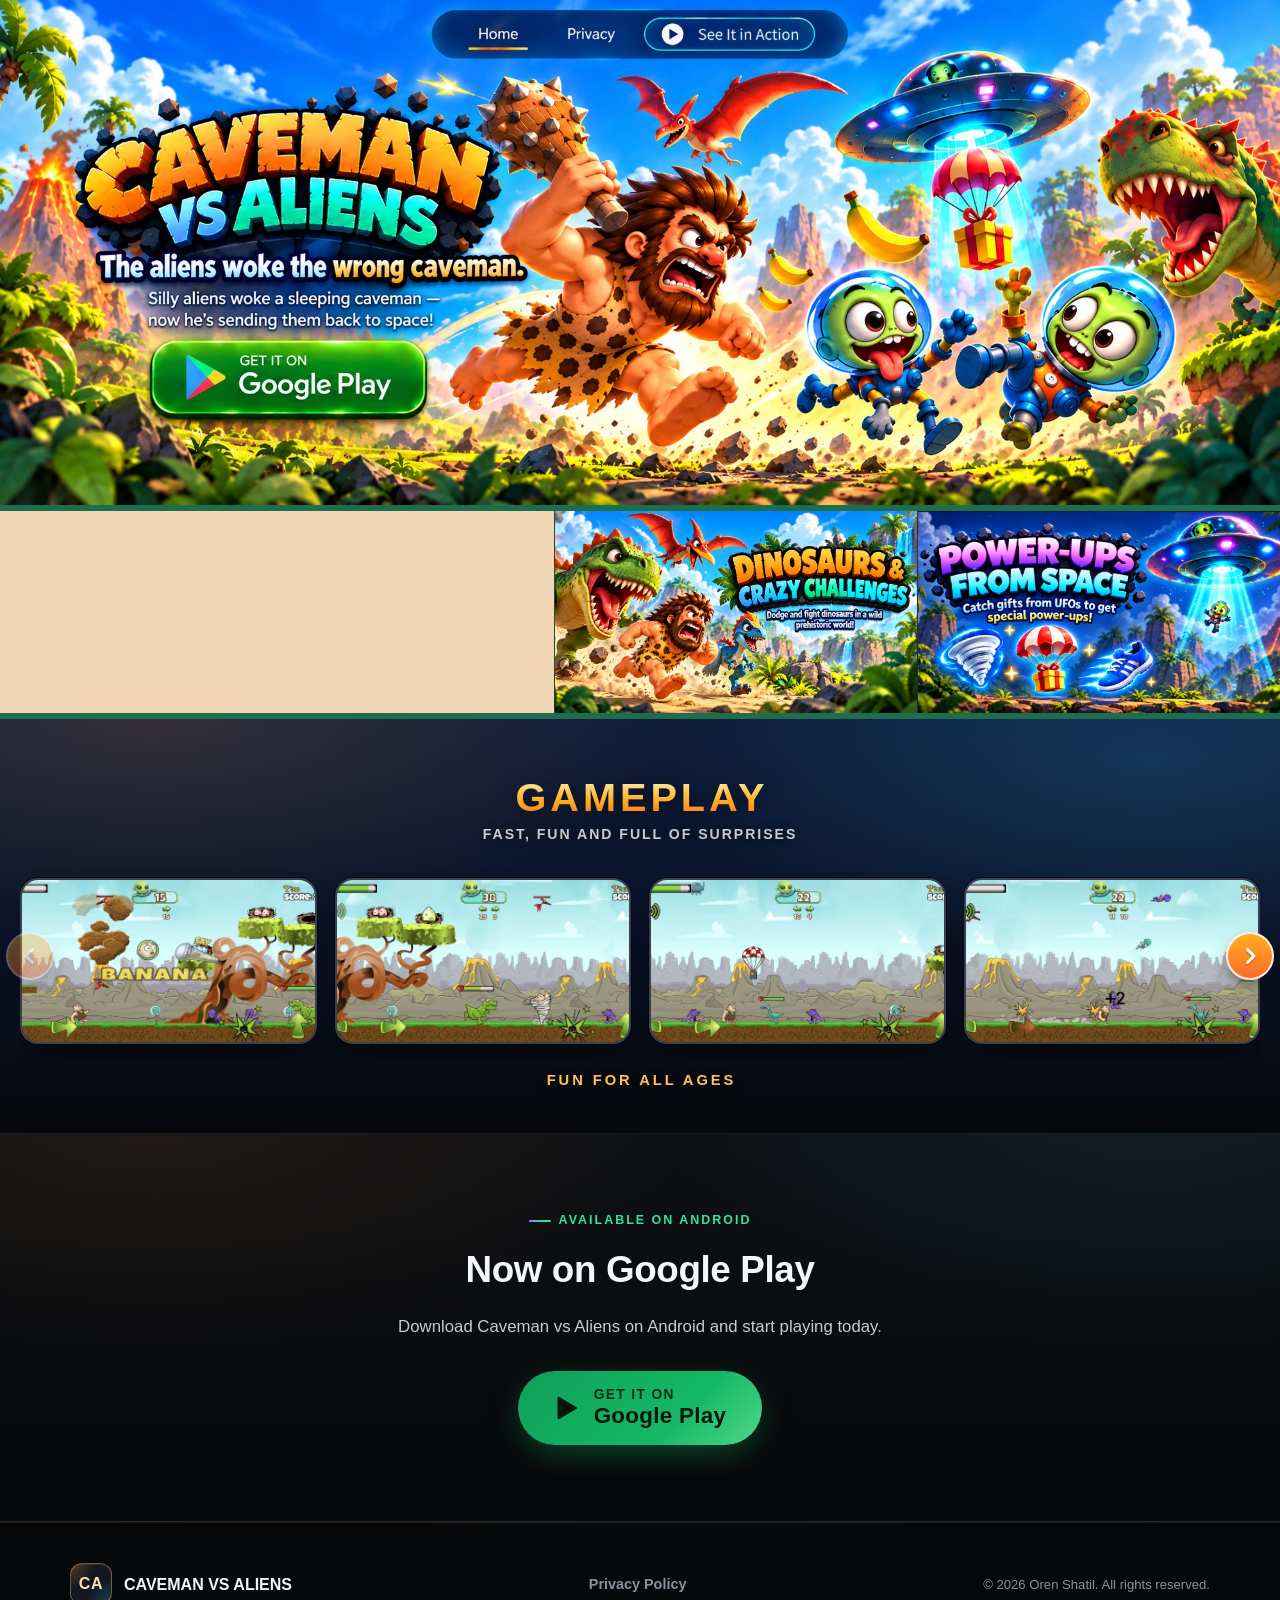
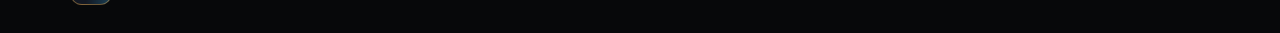
==== index.html @ b7eabb9c "Initial Caveman vs Aliens website" ====
<!doctype html>
<html lang="en">
<head>
  <meta charset="utf-8">
  <meta name="viewport" content="width=device-width, initial-scale=1">
  <script>document.documentElement.classList.add('js');</script>
  <title>Caveman vs Aliens — Official Android Game Website</title>
  <meta name="description" content="Caveman vs Aliens is a fast, colorful arcade Android game where a lone caveman fights back an alien invasion — with optional voice commands. Coming to Google Play.">
  <link rel="canonical" href="https://example.com/">

  <!-- Open Graph (placeholders — update image URL and final domain before publishing) -->
  <meta property="og:type" content="website">
  <meta property="og:site_name" content="Caveman vs Aliens">
  <meta property="og:title" content="Caveman vs Aliens — Official Android Game Website">
  <meta property="og:description" content="Survive the invasion. Fight back. Go prehistoric. A fast, colorful arcade game for Android — coming to Google Play.">
  <meta property="og:image" content="assets/images/placeholders/hero-placeholder.svg">
  <meta property="og:url" content="https://example.com/">
  <meta name="twitter:card" content="summary_large_image">

  <link rel="icon" type="image/svg+xml" href="assets/images/favicon.svg">
  <link rel="stylesheet" href="assets/css/style.css">
</head>
<body class="hero-art-nav">
  <a class="skip-link" href="#main">Skip to content</a>

  <!-- On this page the floating header's own nav pill is hidden at the
       widths where hero-final.png shows its own baked nav pill (see
       body.hero-art-nav rules in style.css), so the two never appear
       stacked. The hamburger/mobile menu below it is untouched and stays
       the real navigation at narrower widths, where the artwork's pill
       isn't in frame. -->
  <header class="site-header">
    <nav class="nav" aria-label="Primary">
      <ul class="nav-links">
        <li><a href="index.html" aria-current="page">Home</a></li>
        <li><a href="privacy.html">Privacy</a></li>
        <li>
          <button class="nav-link-btn" type="button" data-open-trailer>
            <svg viewBox="0 0 24 24" fill="currentColor" aria-hidden="true"><circle cx="12" cy="12" r="10" fill="none" stroke="currentColor" stroke-width="2"/><polygon points="10 8 16 12 10 16 10 8"/></svg>
            See It in Action
          </button>
        </li>
      </ul>

      <div class="nav-actions">
        <button
          class="nav-toggle"
          type="button"
          data-nav-toggle
          aria-expanded="false"
          aria-controls="mobileMenu"
          aria-label="Toggle menu"
        >
          <svg class="icon-open" viewBox="0 0 24 24" fill="none" stroke="currentColor" stroke-width="2" stroke-linecap="round"><line x1="4" y1="7" x2="20" y2="7"/><line x1="4" y1="12" x2="20" y2="12"/><line x1="4" y1="17" x2="20" y2="17"/></svg>
          <svg class="icon-close" viewBox="0 0 24 24" fill="none" stroke="currentColor" stroke-width="2" stroke-linecap="round"><line x1="6" y1="6" x2="18" y2="18"/><line x1="18" y1="6" x2="6" y2="18"/></svg>
        </button>
      </div>
    </nav>

    <div class="mobile-menu" id="mobileMenu" data-mobile-menu>
      <ul>
        <li><a href="index.html" aria-current="page">Home</a></li>
        <li><a href="privacy.html">Privacy</a></li>
        <li>
          <button class="nav-link-btn" type="button" data-open-trailer>
            <svg viewBox="0 0 24 24" fill="currentColor" aria-hidden="true"><circle cx="12" cy="12" r="10" fill="none" stroke="currentColor" stroke-width="2"/><polygon points="10 8 16 12 10 16 10 8"/></svg>
            See It in Action
          </button>
        </li>
      </ul>
    </div>
  </header>

  <main id="main">
    <!-- ===================== HERO =====================
         hero-final.png is the approved visual source of truth: it already
         bakes in the logo, headline, tagline, nav styling and Google Play
         button, so no HTML text/CTA is drawn on top of it. Real, functional,
         keyboard-accessible controls are layered over the image instead —
         pixel-aligned to what the artwork shows (desktop/tablet), with an
         accessible name but no visible duplicate label. A visually-hidden
         <h1> carries the page's real heading text for screen readers and
         SEO, since the headline is pixels, not text, inside the image. -->
    <section class="hero">
      <div class="hero-frame">
        <picture>
          <source srcset="assets/images/hero-final.webp" type="image/webp">
          <img
            class="hero-frame-img"
            src="assets/images/hero-final.png"
            alt=""
            width="1997" height="788"
            loading="eager"
          >
        </picture>
        <!-- Mobile-only (<700px): object-fit: cover can only crop ONE axis
             per breakpoint (whichever isn't the binding constraint), which
             is why the <img> above can't also crop the baked nav pill out
             vertically on top of its horizontal crop. A background-image
             with explicit two-axis background-size does both at once. The
             <img> above is hidden at this width instead (see style.css),
             so there's no visible duplication. -->
        <div class="hero-frame-mobile-bg" aria-hidden="true"></div>

        <h1 class="visually-hidden">
          Caveman vs Aliens — The aliens woke the wrong caveman. Silly aliens
          woke a sleeping caveman — now he's sending them back to space!
        </h1>

        <!-- Invisible, pixel-aligned hit areas over the nav pill baked into
             the artwork. Shown only where that pill is actually in frame
             (desktop/tablet ≥860px); below that the real hamburger menu in
             the site header already provides this navigation, so these are
             hidden rather than duplicated. -->
        <nav class="hero-overlay-nav" aria-label="Primary">
          <a class="hero-hotspot hero-hotspot-home" href="index.html" aria-current="page">
            <span class="visually-hidden">Home</span>
          </a>
          <a class="hero-hotspot hero-hotspot-privacy" href="privacy.html">
            <span class="visually-hidden">Privacy</span>
          </a>
          <button class="hero-hotspot hero-hotspot-trailer" type="button" data-open-trailer aria-haspopup="dialog">
            <span class="visually-hidden">See It in Action</span>
          </button>
        </nav>

        <!-- Invisible hit area over the baked Google Play button — aligned
             at every breakpoint, since the button stays in frame through
             every crop. -->
        <button class="hero-hotspot hero-hotspot-play" type="button" data-open-play aria-haspopup="dialog">
          <span class="visually-hidden">Get it on Google Play</span>
        </button>
      </div>
    </section>

    <!-- ===================== GAME FEATURES (Phase C / C.1) =====================
         Three panels forming one continuous feature band under the Hero.
         Voice Commands (C.1): the approved final artwork
         (assets/images/panels/voice-commands-final.png) is the whole panel
         face, shown once and used exactly as supplied. All of its visible
         text (title, copy, BANANA, BOOM) is baked into the image, so the
         <img> is decorative (a <picture> swaps in a mobile-only
         recomposition of the SAME artwork under 700px) and equivalent text lives in a visually-hidden
         block for screen readers/SEO. The panel is deliberately NOT a
         button: the tutorial video does not exist yet, so there is no click
         action. [data-voice-tutorial-hook] marks where the future video
         phase will make the panel a keyboard-accessible control.

         Dinosaurs (C.2): same approach as Voice — the approved
         dinosaurs-final.png carries its own title + sentence, so it is a
         decorative <img> with equivalent visually-hidden text, in a plain
         non-interactive <article>. Power-Ups (C.3): same approach — the approved
         powerups-final.png carries its own title, sentence and power-up
         icons, so it is a decorative <img> with equivalent visually-hidden
         text, in a plain non-interactive <article>. -->
    <section class="features" aria-labelledby="featuresHeading">
      <h2 id="featuresHeading" class="visually-hidden">Game Features</h2>
      <div class="features-band">

        <article class="feature-panel feature-panel-voice reveal" data-voice-tutorial-hook>
          <span class="feature-art feature-art-voice" aria-hidden="true">
            <picture>
              <source media="(max-width: 699px)" srcset="assets/images/panels/voice-commands-mobile.webp" type="image/webp" width="1223" height="1466">
              <source media="(max-width: 699px)" srcset="assets/images/panels/voice-commands-mobile.png" width="1223" height="1466">
              <source srcset="assets/images/panels/voice-commands-final.webp" type="image/webp">
              <img src="assets/images/panels/voice-commands-final.png" alt="" width="2080" height="756" loading="lazy" decoding="async">
            </picture>
          </span>
          <div class="visually-hidden">
            <h3>Voice Commands</h3>
            <p>Use your voice to trigger powerful actions!</p>
            <ul>
              <li><strong>BANANA</strong> — Throw bananas!</li>
              <li><strong>BOOM</strong> — Get your club!</li>
            </ul>
          </div>
        </article>

        <article class="feature-panel feature-panel-dino reveal" data-feature="dinosaurs">
          <span class="feature-art feature-art-dino" aria-hidden="true">
            <picture>
              <source srcset="assets/images/panels/dinosaurs-final.webp" type="image/webp">
              <img src="assets/images/panels/dinosaurs-final.png" alt="" width="1787" height="880" loading="lazy" decoding="async">
            </picture>
          </span>
          <div class="visually-hidden">
            <h3>Dinosaurs &amp; Crazy Challenges</h3>
            <p>Dodge and fight dinosaurs in a wild prehistoric world!</p>
          </div>
        </article>

        <article class="feature-panel feature-panel-power reveal" data-feature="power-ups">
          <span class="feature-art feature-art-power" aria-hidden="true">
            <picture>
              <source srcset="assets/images/panels/powerups-final.webp" type="image/webp">
              <img src="assets/images/panels/powerups-final.png" alt="" width="1774" height="887" loading="lazy" decoding="async">
            </picture>
          </span>
          <div class="visually-hidden">
            <h3>Power-Ups from Space</h3>
            <p>Catch gifts from UFOs to get special power-ups!</p>
          </div>
        </article>

      </div>
    </section>

    <!-- ===================== GAMEPLAY (Phase D.2) =====================
         ONE carousel only. CSS-first: the track is a native horizontally
         scrolling, scroll-snapping flex row (works by swipe/trackpad/wheel
         with no JS); main.js only adds the Prev/Next buttons, their
         disabled state and arrow-key support. -->
    <section class="section gameplay" id="gameplay" aria-labelledby="gameplayHeading">
      <div class="container gp-container">
        <h2 class="gp-title reveal" id="gameplayHeading">
          <span class="gp-name">Gameplay</span>
          <span class="gp-tagline">Fast, fun and full of surprises</span>
        </h2>

        <div class="gp reveal" data-carousel role="region" aria-roledescription="carousel" aria-label="Gameplay">
          <!-- HOW TO ADD A SCREENSHOT LATER (no CSS/JS changes needed):
               1. Put the image in assets/images/gameplay/ (e.g. gameplay-real-01.png).
               2. Copy ONE <li class="gp-slide"> block below, paste it at the END of
                  this list, and change: data-kind="real", the img src, its
                  width/height and the alt text (describe what is on screen).
               Same list, same carousel — slide order is simply the order here. -->
          <ul class="gp-track" data-carousel-track>
          <li class="gp-slide" data-kind="real">
            <figure class="gp-card">
              <picture>
                <source srcset="assets/images/gameplay/gameplay-real-01.webp" type="image/webp">
                <img src="assets/images/gameplay/gameplay-real-01.jpg" alt="Caveman running past a giant lava tree toward aliens and a green dinosaur, with a BANANA shout bubble on screen" width="1260" height="709" loading="lazy" decoding="async">
              </picture>
            </figure>
          </li>
          <li class="gp-slide" data-kind="real">
            <figure class="gp-card">
              <picture>
                <source srcset="assets/images/gameplay/gameplay-real-02.webp" type="image/webp">
                <img src="assets/images/gameplay/gameplay-real-02.jpg" alt="A green dinosaur charging along the ground while a small tornado spins near purple aliens and a nest-topped tree" width="1260" height="709" loading="lazy" decoding="async">
              </picture>
            </figure>
          </li>
          <li class="gp-slide" data-kind="real">
            <figure class="gp-card">
              <picture>
                <source srcset="assets/images/gameplay/gameplay-real-03.webp" type="image/webp">
                <img src="assets/images/gameplay/gameplay-real-03.jpg" alt="Caveman facing a raptor and purple aliens as a parachute gift drifts down over the prehistoric valley" width="1260" height="709" loading="lazy" decoding="async">
              </picture>
            </figure>
          </li>
          <li class="gp-slide" data-kind="real">
            <figure class="gp-card">
              <picture>
                <source srcset="assets/images/gameplay/gameplay-real-04.webp" type="image/webp">
                <img src="assets/images/gameplay/gameplay-real-04.jpg" alt="Caveman dashing in a cloud of dust and sparks, scoring +2 on a purple alien in front of lava volcanoes" width="1260" height="709" loading="lazy" decoding="async">
              </picture>
            </figure>
          </li>
          <li class="gp-slide" data-kind="real">
            <figure class="gp-card">
              <picture>
                <source srcset="assets/images/gameplay/gameplay-real-05.webp" type="image/webp">
                <img src="assets/images/gameplay/gameplay-real-05.jpg" alt="Caveman on grassy platforms heading toward purple aliens as a parachute gift drops beneath a UFO" width="1260" height="709" loading="lazy" decoding="async">
              </picture>
            </figure>
          </li>
          <li class="gp-slide" data-kind="real">
            <figure class="gp-card">
              <picture>
                <source srcset="assets/images/gameplay/gameplay-real-06.webp" type="image/webp">
                <img src="assets/images/gameplay/gameplay-real-06.jpg" alt="Caveman running along grassy platforms as a parachute gift drifts down and a green dinosaur enters from the left" width="1260" height="709" loading="lazy" decoding="async">
              </picture>
            </figure>
          </li>
          </ul>

          <button class="gp-btn gp-prev" type="button" data-carousel-prev aria-label="Previous gameplay image">
            <svg viewBox="0 0 24 24" aria-hidden="true" focusable="false"><path d="M14.5 5.5 8 12l6.5 6.5" fill="none" stroke="currentColor" stroke-width="3" stroke-linecap="round" stroke-linejoin="round"/></svg>
          </button>
          <button class="gp-btn gp-next" type="button" data-carousel-next aria-label="Next gameplay image">
            <svg viewBox="0 0 24 24" aria-hidden="true" focusable="false"><path d="M9.5 5.5 16 12l-6.5 6.5" fill="none" stroke="currentColor" stroke-width="3" stroke-linecap="round" stroke-linejoin="round"/></svg>
          </button>
        </div>

        <p class="gp-bridge reveal">Fun for all ages</p>
      </div>
    </section>

    <!-- ===================== CTA BAND ===================== -->
    <section class="section cta-band">
      <div class="container reveal">
        <p class="eyebrow" style="justify-content:center; display:flex;">AVAILABLE ON ANDROID</p>
        <h2 class="section-title">Now on Google Play</h2>
        <p class="section-lead">Download Caveman vs Aliens on Android and start playing today.</p>
        <div class="hero-actions">
          <button class="btn btn-play" type="button" data-open-play aria-haspopup="dialog">
            <svg viewBox="0 0 24 24" fill="currentColor" aria-hidden="true"><path d="M3 3.5c0-.83.92-1.34 1.62-.9l14.5 8.5c.66.39.66 1.34 0 1.73l-14.5 8.5c-.7.44-1.62-.07-1.62-.9v-17z"/></svg>
            <span class="btn-play-text">
              <span class="btn-play-kicker">Get it on</span>
              <span class="btn-play-main">Google Play</span>
            </span>
          </button>
        </div>
      </div>
    </section>
  </main>

  <footer class="site-footer">
    <div class="container footer-grid">
      <div class="footer-brand">
        <span class="brand-mark" aria-hidden="true">CA</span>
        CAVEMAN VS ALIENS
      </div>
      <nav class="footer-links" aria-label="Footer">
        <a href="privacy.html">Privacy Policy</a>
      </nav>
      <p class="footer-meta">© 2026 Oren Shatil. All rights reserved.</p>
    </div>
  </footer>

  <!-- ===================== GOOGLE PLAY MODAL (Phase 2) =====================
       Desktop entry point for the Google Play CTA. On mobile, if a real
       store URL is set, the CTA skips this modal and navigates directly
       to the store instead (see assets/js/main.js). Until a real URL
       exists, this always shows the safe "Coming Soon" state below. -->
  <div class="modal-overlay" id="googlePlayModal" role="dialog" aria-modal="true" aria-labelledby="googlePlayModalTitle">
    <div class="modal-card">
      <button class="modal-close" type="button" aria-label="Close">
        <svg viewBox="0 0 24 24" fill="none" stroke="currentColor" stroke-width="2" stroke-linecap="round"><line x1="6" y1="6" x2="18" y2="18"/><line x1="18" y1="6" x2="6" y2="18"/></svg>
      </button>
      <div class="modal-icon" aria-hidden="true">
        <svg viewBox="0 0 24 24" fill="currentColor"><path d="M3 3.5c0-.83.92-1.34 1.62-.9l14.5 8.5c.66.39.66 1.34 0 1.73l-14.5 8.5c-.7.44-1.62-.07-1.62-.9v-17z"/></svg>
      </div>
      <h2 class="modal-title" id="googlePlayModalTitle">Get Caveman vs Aliens</h2>

      <div data-play-live hidden>
        <p class="modal-body-text">Scan to download on Android</p>
        <div class="modal-qr">
          <img data-play-qr-img src="" alt="" hidden>
          <svg viewBox="0 0 24 24" fill="none" stroke="currentColor" stroke-width="2" stroke-linecap="round" stroke-linejoin="round" aria-hidden="true"><rect x="3" y="3" width="7" height="7"/><rect x="14" y="3" width="7" height="7"/><rect x="3" y="14" width="7" height="7"/><line x1="14" y1="14" x2="14" y2="21"/><line x1="21" y1="14" x2="21" y2="21"/><line x1="17.5" y1="14" x2="17.5" y2="17.5"/><line x1="14" y1="17.5" x2="21" y2="17.5"/></svg>
          <span>QR code</span>
        </div>
        <div class="modal-actions">
          <a class="btn btn-play" data-play-open-link href="#" target="_blank" rel="noopener noreferrer">
            <span class="btn-play-text">
              <span class="btn-play-kicker">Open</span>
              <span class="btn-play-main">Google Play</span>
            </span>
          </a>
        </div>
      </div>

      <div data-play-coming-soon>
        <p class="modal-body-text">Caveman vs Aliens is on its way to Google Play. The store link and QR code will appear here as soon as it's live — check back soon!</p>
        <span class="modal-coming-soon">Coming Soon</span>
      </div>
    </div>
  </div>

  <!-- ===================== SEE IT IN ACTION MODAL =====================
       One modal, two views. View 1 offers two cards (Game Intro / Voice
       Commands). Choosing a card swaps to view 2 (player). The single
       <video> has NO src/poster until a card is chosen, so no MP4 is
       requested during page load or when the modal merely opens; closing
       (or going Back) releases the video again. Opening never autoplays. -->
  <div class="modal-overlay media-overlay" id="trailerModal" role="dialog" aria-modal="true" aria-labelledby="mediaSelectTitle">
    <div class="modal-card modal-media" data-media-state="select">
      <button class="modal-close" type="button" aria-label="Close">
        <svg viewBox="0 0 24 24" fill="none" stroke="currentColor" stroke-width="2" stroke-linecap="round"><line x1="6" y1="6" x2="18" y2="18"/><line x1="18" y1="6" x2="6" y2="18"/></svg>
      </button>

      <section class="media-select" data-media-select>
        <h2 class="modal-title media-heading" id="mediaSelectTitle">SEE CAVEMAN VS ALIENS IN ACTION</h2>
        <p class="media-sub">Choose what you want to watch</p>
        <div class="media-cards">
          <button class="media-card" type="button" data-media-card
                  data-label="GAME INTRO"
                  data-video="assets/video/caveman-vs-aliens-trailer.mp4"
                  data-poster="assets/images/trailer/trailer-poster.webp">
            <span class="media-card-thumb">
              <img src="assets/images/trailer/trailer-poster.webp" alt="" width="848" height="478" loading="lazy" decoding="async">
              <span class="media-card-play" aria-hidden="true"><svg viewBox="0 0 24 24" fill="currentColor"><polygon points="8 5 19 12 8 19 8 5"/></svg></span>
            </span>
            <span class="media-card-title">GAME INTRO</span>
            <span class="media-card-desc">Meet the caveman. Meet the aliens.</span>
          </button>
          <button class="media-card" type="button" data-media-card
                  data-label="VOICE COMMANDS"
                  data-video="assets/video/caveman-vs-aliens-voice-commands.mp4"
                  data-poster="assets/images/trailer/voice-commands-poster.webp">
            <span class="media-card-thumb">
              <img src="assets/images/trailer/voice-commands-poster.webp" alt="" width="848" height="478" loading="lazy" decoding="async">
              <span class="media-card-play" aria-hidden="true"><svg viewBox="0 0 24 24" fill="currentColor"><polygon points="8 5 19 12 8 19 8 5"/></svg></span>
            </span>
            <span class="media-card-title">VOICE COMMANDS</span>
            <span class="media-card-desc">See how BANANA and BOOM work.</span>
          </button>
        </div>
      </section>

      <section class="media-player" data-media-player hidden>
        <div class="media-player-bar">
          <button class="media-back" type="button" data-media-back aria-label="Back to video choices">
            <svg viewBox="0 0 24 24" fill="none" stroke="currentColor" stroke-width="2.4" stroke-linecap="round" stroke-linejoin="round" aria-hidden="true"><polyline points="15 5 8 12 15 19"/></svg>
            <span>All videos</span>
          </button>
          <h2 class="media-player-title" id="mediaPlayerTitle" data-media-label></h2>
        </div>
        <div class="trailer-frame" data-trailer-embed>
          <video class="trailer-video" controls playsinline preload="none" width="1920" height="1080"></video>
        </div>
      </section>
    </div>
  </div>

  <script src="assets/js/main.js"></script>
</body>
</html>
---- assets/css/style.css ----
/* ==========================================================================
   Caveman vs Aliens — Official Website
   Vanilla CSS, no framework, no external fonts. Mobile-first.
   ========================================================================== */

:root {
  /* Core palette — prehistoric night + alien glow */
  --bg-0: #07080a;
  --bg-1: #0e1013;
  --bg-2: #15181d;
  --bg-card: #12151a;
  --line: rgba(255, 255, 255, 0.08);
  --line-strong: rgba(255, 255, 255, 0.16);

  --text-0: #f5f6f8;
  --text-1: #c7cbd3;
  --text-2: #8b909c;

  --ember: #ff7a3d;
  --ember-strong: #ff5a1f;
  --alien: #63ffb0;
  --alien-strong: #34e39a;
  --ufo: #8b7bff;

  --grad-ember: linear-gradient(135deg, var(--ember-strong), var(--ember) 55%, #ffb85e);
  --grad-alien: linear-gradient(135deg, var(--ufo), var(--alien-strong) 70%);

  /* Phase 2 — brighter "sky" palette, used for the hero + Play/Trailer CTAs.
     Kept separate from the core dark tokens above so the rest of the site
     (out of scope for this phase) is untouched. */
  --sky-top: #2fb2e0;
  --sky-mid: #6cd6e8;
  --sky-horizon: #ffd166;
  --sun-glow: #ffb84d;
  --ground: #1c6e4f;
  --play-green: #14b866;
  --play-green-strong: #0fa058;
  --trailer-amber: #ff8a1f;
  --trailer-amber-strong: #ff6a00;

  --grad-sky: linear-gradient(180deg, var(--sky-top) 0%, var(--sky-mid) 45%, var(--sky-horizon) 100%);
  --grad-play: linear-gradient(135deg, var(--play-green-strong), var(--play-green) 65%, #4fd88a);
  --grad-trailer: linear-gradient(135deg, var(--trailer-amber-strong), var(--trailer-amber) 70%);

  --radius-s: 10px;
  --radius-m: 16px;
  --radius-l: 24px;

  --shadow-card: 0 20px 60px -20px rgba(0, 0, 0, 0.65);
  --shadow-glow-ember: 0 0 60px -10px rgba(255, 90, 31, 0.35);
  --shadow-glow-alien: 0 0 60px -10px rgba(52, 227, 154, 0.3);
  --shadow-glow-play: 0 10px 34px -8px rgba(15, 160, 88, 0.55);

  --container: 1180px;
  --gutter: 20px;

  --font-display: -apple-system, "Segoe UI", Roboto, "Helvetica Neue", Arial, sans-serif;
  --font-body: -apple-system, "Segoe UI", Roboto, "Helvetica Neue", Arial, sans-serif;

  --ease: cubic-bezier(0.22, 1, 0.36, 1);
  --z-modal: 300;
}

/* ---------- Reset ---------- */
*, *::before, *::after { box-sizing: border-box; }
html { scroll-behavior: smooth; }
body {
  margin: 0;
  background: var(--bg-0);
  color: var(--text-1);
  font-family: var(--font-body);
  line-height: 1.6;
  -webkit-font-smoothing: antialiased;
  text-rendering: optimizeLegibility;
}
img { max-width: 100%; display: block; height: auto; }
a { color: inherit; }
h1, h2, h3, h4 { color: var(--text-0); margin: 0; font-family: var(--font-display); }
p { margin: 0; }
ul { margin: 0; padding: 0; list-style: none; }
button { font: inherit; }

@media (prefers-reduced-motion: reduce) {
  html { scroll-behavior: auto; }
  *, *::before, *::after { animation-duration: 0.001ms !important; animation-iteration-count: 1 !important; transition-duration: 0.001ms !important; }
}

/* ---------- Utility ---------- */
.container { width: 100%; max-width: var(--container); margin: 0 auto; padding: 0 var(--gutter); }
.visually-hidden {
  position: absolute; width: 1px; height: 1px; padding: 0; margin: -1px;
  overflow: hidden; clip: rect(0,0,0,0); white-space: nowrap; border: 0;
}
.skip-link {
  position: absolute; left: 12px; top: -60px;
  background: var(--alien-strong); color: #06120c; font-weight: 700;
  padding: 10px 16px; border-radius: var(--radius-s); z-index: 200;
  transition: top .2s var(--ease);
}
.skip-link:focus { top: 12px; }

.eyebrow {
  display: inline-flex; align-items: center; gap: 8px;
  font-size: 0.78rem; font-weight: 800; letter-spacing: 0.16em; text-transform: uppercase;
  color: var(--alien-strong);
}
.eyebrow::before {
  content: ""; width: 22px; height: 2px; background: var(--grad-alien); border-radius: 2px;
}

.section { padding: clamp(56px, 9vw, 120px) 0; position: relative; }
.section-title {
  font-size: clamp(1.7rem, 3.4vw, 2.6rem);
  font-weight: 800; letter-spacing: -0.01em; margin-top: 10px;
}
.section-lead { margin-top: 14px; color: var(--text-1); font-size: 1.05rem; }

.backdrop-line {
  position: absolute; inset: 0; pointer-events: none; z-index: 0;
  background-image:
    radial-gradient(600px 300px at 15% 0%, rgba(255,90,31,0.08), transparent 60%),
    radial-gradient(600px 300px at 85% 100%, rgba(52,227,154,0.08), transparent 60%);
}

/* ---------- Buttons ---------- */
.btn {
  display: inline-flex; align-items: center; justify-content: center; gap: 10px;
  padding: 14px 26px; border-radius: 999px; font-weight: 800;
  font-size: 0.95rem; letter-spacing: 0.02em; text-decoration: none;
  border: 1px solid transparent; cursor: pointer;
  transition: transform .18s var(--ease), box-shadow .18s var(--ease), border-color .18s var(--ease);
}
.btn:active { transform: translateY(1px) scale(0.99); }
.btn-primary {
  background: var(--grad-ember); color: #1a0900;
  box-shadow: var(--shadow-glow-ember);
}
.btn-primary:hover { box-shadow: 0 0 80px -8px rgba(255,90,31,0.55); }
.btn-ghost {
  background: transparent; color: var(--text-0); border-color: var(--line-strong);
}
.btn-ghost:hover { border-color: var(--alien-strong); color: var(--alien-strong); }
.btn-store {
  background: var(--bg-card); color: var(--text-1);
  border: 1px dashed var(--line-strong);
  cursor: default; user-select: none;
}
.btn-store .btn-store-kicker { display: block; font-size: 0.68rem; font-weight: 700; letter-spacing: 0.12em; color: var(--text-2); text-transform: uppercase; }
.btn-store .btn-store-main { display: block; font-size: 0.98rem; font-weight: 800; color: var(--text-0); margin-top: 2px; }

/* ---------- Google Play CTA (Phase 2) ---------- */
.btn-play {
  background: var(--grad-play); color: #04170d;
  box-shadow: var(--shadow-glow-play);
  border: none;
}
.btn-play:hover { box-shadow: 0 14px 46px -8px rgba(15, 160, 88, 0.7); transform: translateY(-1px); }
.btn-play svg { width: 22px; height: 22px; flex: none; }
.btn-play .btn-play-text { display: flex; flex-direction: column; align-items: flex-start; line-height: 1.15; }
.btn-play .btn-play-kicker { font-size: 0.62rem; font-weight: 700; letter-spacing: 0.1em; text-transform: uppercase; opacity: 0.85; }
.btn-play .btn-play-main { font-size: 1rem; font-weight: 900; }

/* ---------- Nav "Watch Trailer" button (Phase 2) ---------- */
.nav-link-btn {
  display: inline-flex; align-items: center; gap: 8px;
  background: transparent; border: none; cursor: pointer;
  text-decoration: none; color: rgba(255, 255, 255, 0.82); font-weight: 700; font-size: 0.92rem;
  padding: 10px 14px; border-radius: 999px; transition: color .15s, background .15s, border-color .15s;
  font-family: inherit;
}
.nav-link-btn:hover { color: #fff; }
.nav-link-btn svg { width: 15px; height: 15px; color: var(--trailer-amber); flex: none; }
.mobile-menu .nav-link-btn {
  display: flex; align-items: center; gap: 10px; width: 100%; text-align: left;
  padding: 14px 12px; border-radius: var(--radius-s);
  color: rgba(255, 255, 255, 0.82); font-weight: 700; font-size: 1rem;
  border-bottom: 1px solid rgba(255, 255, 255, 0.08); background: transparent; border-left: none; border-right: none; border-top: none;
}
.mobile-menu .nav-link-btn svg { width: 16px; height: 16px; color: var(--trailer-amber); }

/* ---------- Header / Nav ----------
   Correction pass 1: the header is now a true overlay — position: absolute,
   fully transparent, taken out of normal document flow — so it floats on
   top of whatever paints behind it (the Hero's sky on index.html, the page
   banner on inner pages) instead of reserving its own full-width black
   strip above the content. Sections that sit under it (.hero, .page-hero)
   add top padding so their content clears the floating nav.
   Brand/logo chip removed from the header entirely (branding now lives
   only in the Hero, and in each page's own <h1>) to avoid duplicating it. */
.site-header {
  position: absolute; top: 0; left: 0; right: 0; z-index: 100;
  background: transparent;
  padding-top: 14px;
}
.nav {
  display: flex; align-items: center; justify-content: flex-end;
  gap: 14px;
  padding: 0 var(--gutter) 10px;
  max-width: var(--container); margin: 0 auto;
}

.nav-links {
  display: none;
  align-items: center; gap: 4px;
}
.nav-links a {
  position: relative;
  text-decoration: none; color: rgba(255, 255, 255, 0.82); font-weight: 700; font-size: 0.92rem;
  padding: 10px 16px; border-radius: 999px; transition: color .15s, background .15s;
}
.nav-links a:hover { color: #fff; background: rgba(255, 255, 255, 0.08); }
.nav-links a[aria-current="page"] {
  color: #fff;
}
.nav-links a[aria-current="page"]::after {
  content: "";
  position: absolute; left: 16px; right: 16px; bottom: 6px;
  height: 2px; border-radius: 2px;
  background: var(--trailer-amber);
}

.nav-actions { display: flex; align-items: center; gap: 10px; }

.nav-toggle {
  display: inline-flex; align-items: center; justify-content: center;
  width: 42px; height: 42px; border-radius: 14px;
  background: rgba(8, 16, 34, 0.78); border: 1px solid rgba(255, 255, 255, 0.18);
  backdrop-filter: blur(8px); -webkit-backdrop-filter: blur(8px);
  color: #fff; cursor: pointer;
}
.nav-toggle svg { width: 20px; height: 20px; }
.nav-toggle .icon-close { display: none; }
.nav-toggle[aria-expanded="true"] .icon-open { display: none; }
.nav-toggle[aria-expanded="true"] .icon-close { display: block; }

.mobile-menu {
  display: none;
  margin: 8px var(--gutter) 0;
  border: 1px solid rgba(255, 255, 255, 0.14);
  border-radius: var(--radius-l);
  background: linear-gradient(180deg, rgba(9, 19, 40, 0.96), rgba(6, 13, 28, 0.96));
  backdrop-filter: blur(14px); -webkit-backdrop-filter: blur(14px);
  box-shadow: 0 20px 50px -14px rgba(0, 0, 0, 0.55);
  overflow: hidden;
}
.mobile-menu.is-open { display: block; }
.mobile-menu ul { padding: 10px 14px 14px; display: flex; flex-direction: column; gap: 2px; }
.mobile-menu a {
  display: block; padding: 14px 12px; border-radius: var(--radius-s);
  text-decoration: none; color: rgba(255, 255, 255, 0.82); font-weight: 700; font-size: 1rem;
  border-bottom: 1px solid rgba(255, 255, 255, 0.08);
}
.mobile-menu a:last-child { border-bottom: none; }
.mobile-menu a[aria-current="page"] { color: var(--trailer-amber); }

@media (min-width: 860px) {
  .nav { justify-content: center; }
  .nav-links {
    display: flex;
    background: linear-gradient(180deg, rgba(10, 22, 46, 0.82), rgba(7, 15, 32, 0.74));
    border: 1px solid rgba(255, 255, 255, 0.16);
    border-radius: 999px;
    padding: 7px;
    box-shadow: 0 16px 38px -12px rgba(0, 0, 0, 0.55), inset 0 1px 0 rgba(255, 255, 255, 0.08);
    backdrop-filter: blur(14px); -webkit-backdrop-filter: blur(14px);
  }
  .nav-links .nav-link-btn {
    border: 1.5px solid rgba(255, 255, 255, 0.38);
    border-radius: 999px;
    background: rgba(255, 255, 255, 0.04);
    margin-left: 4px;
  }
  .nav-links .nav-link-btn:hover {
    border-color: var(--trailer-amber);
    background: rgba(255, 138, 31, 0.16);
    color: #fff;
  }
  .nav-links .nav-link-btn svg { color: var(--trailer-amber); }
  .nav-toggle { display: none; }
  .mobile-menu { display: none !important; }

  /* index.html only: hero-final.png already shows this same floating nav
     pill baked into the artwork at this width, so the real capsule here
     would duplicate it. Hide the capsule text links; the hero's own
     invisible, pixel-aligned hotspots (below) provide the real, working
     Home/Privacy/Watch Trailer controls instead. Untouched on privacy.html
     and support.html, which have no baked-in nav to duplicate. */
  body.hero-art-nav .nav-links { display: none; }
}

/* ---------- Hero ----------
   hero-final.png is the approved, final artwork and is used exactly as
   supplied — it is never generated, retouched or cropped destructively.
   It already bakes in the logo, headline, tagline, nav pill and Google
   Play button, so no HTML text is drawn on top of it; real, accessible,
   keyboard-reachable controls are layered over the image instead, aligned
   to what the artwork shows. The frame's aspect-ratio is swapped per
   breakpoint to show progressively less of the image's right side
   (object-position stays left-anchored), keeping the logo/headline/CTA on
   the left safely in frame at every width without distorting the art. */
.hero {
  position: relative;
  overflow: hidden;
  background: var(--grad-sky);
  border-bottom: 6px solid var(--ground);
}

.hero-frame {
  position: relative;
  width: 100%;
  /* Mobile default: show the left ~50% of the image width — enough to
     keep the baked logo/headline/tagline/Google Play button comfortably
     in frame with safe margin, verified against their measured extents.
     (Full height here; the mobile-only vertical crop that removes the
     baked nav pill is handled by .hero-frame-mobile-bg below, since
     object-fit: cover can only crop one axis per breakpoint — see its
     comment.) Tablet/desktop below restore the unclipped aspect ratios
     they had before this fix; neither one changes. */
  aspect-ratio: 998.5 / 788;
}
.hero-frame-img {
  position: absolute; inset: 0; z-index: 0;
  width: 100%; height: 100%;
  object-fit: cover; object-position: 0% center;
  display: block;
}

@media (max-width: 699px) {
  /* object-fit: cover always matches whichever container dimension is the
     binding constraint exactly (zero leftover there) and only crops the
     other — it cannot crop both axes from one <img> at once. At the
     mobile aspect-ratio above, height is always the binding dimension,
     so object-position-y here is a no-op and the baked nav pill (which
     sits in the top ~11.4% of the image) always stays in frame no matter
     what object-position is set to. A background-image sidesteps that:
     background-size takes independent width/height percentages, so the
     image can be deliberately over-scaled on the vertical axis too,
     creating real leftover for background-position-y to crop into. */
  .hero-frame-img { display: none; }

  .hero-frame-mobile-bg {
    position: absolute; inset: 0; z-index: 0;
    background-image: url("../images/hero-final.png");
    background-image: image-set(url("../images/hero-final.webp") type("image/webp"), url("../images/hero-final.png") type("image/png"));
    background-repeat: no-repeat;
    /* 200% = 100/cw, cw=0.50 (left half of the image's width, same as the
       desktop/tablet horizontal-crop logic). 138.89% = 100/ch, ch=0.72
       (show a 72%-tall vertical band of the image, not its full height). */
    background-size: 200% 138.89%;
    /* x: 0% = left-anchored, same horizontal crop as before. y: 46.43% =
       solved so the visible vertical band is [13%, 85%] of the image's
       height — below the baked nav pill (which ends at ~11.4%) with
       margin, through the logo/headline/tagline/Google Play button. */
    background-position: 0% 46.43%;
  }
}

/* Real controls, invisible by default (no fill/border/text) so nothing
   visibly duplicates the artwork's own baked nav pill or Play button —
   positioned as percentages of the frame so they track the image exactly
   at any render size, since both scale together. */
.hero-hotspot {
  position: absolute;
  top: var(--spot-t); bottom: var(--spot-b);
  left: var(--spot-l); right: var(--spot-r);
  display: block;
  margin: 0; padding: 0; border: 0; background: transparent;
  font: inherit; line-height: normal; cursor: pointer;
  -webkit-tap-highlight-color: transparent;
}
.hero-hotspot:focus-visible {
  outline: 3px solid #fff;
  outline-offset: 2px;
  border-radius: 10px;
  box-shadow: 0 0 0 6px rgba(4, 12, 18, 0.45);
}

.hero-overlay-nav {
  position: absolute; inset: 0; z-index: 1;
  /* Hidden below 860px: the artwork's nav pill isn't in frame at the
     mobile crop, and the real hamburger/mobile menu in the site header
     already covers navigation there — see .hero-overlay-nav override
     at 860px below. */
  display: none;
}
.hero-hotspot-play { z-index: 1; }

/* Google Play hotspot: the button stays in frame through every crop, so
   its hotspot is positioned at all widths. Re-measured directly against
   hero-final.png's actual button bounds (pixel box [220,518]-[665,650] of
   the 1997×788 source — the earlier version used a looser box that
   included margin well outside the visible pill, especially on the left).
   Mobile fractions (default), mapped through the mobile vertical crop
   (13%-85% of image height). */
.hero-hotspot-play {
  --spot-t: 73.25%; --spot-b: 3.49%;
  --spot-l: 22.04%; --spot-r: 33.4%;
}

@media (min-width: 700px) and (max-width: 959px) {
  /* Tablet: unchanged, approved — show the left 72% of the image width,
     full height, exactly as before. */
  .hero-frame { aspect-ratio: 1438.56 / 788; }
  .hero-frame-img { object-position: 0% center; }

  .hero-hotspot-play {
    --spot-t: 65.74%; --spot-b: 17.51%;
    --spot-l: 15.31%; --spot-r: 53.75%;
  }

  /* Nav hotspot fractions for this crop (only visible from 860px up, via
     the media query below — harmless to set them here too). */
  .hero-hotspot-home { --spot-l: 46.9%; --spot-r: 40.3%; }
  /* Privacy ends where the See It in Action button begins (was overhanging it). */
  .hero-hotspot-privacy { --spot-l: 59.7%; --spot-r: 30.28%; }
  /* See It in Action: matches the visible baked button (outline box
     [1003,26]-[1273,80] of the 1997x788 source; this crop shows the left
     1438.56px of the image width). Fractions are of the frame. */
  .hero-hotspot-trailer { --spot-l: 69.72%; --spot-r: 11.51%; }
  .hero-hotspot-home, .hero-hotspot-privacy, .hero-hotspot-trailer {
    --spot-t: 2.0%; --spot-b: 88.6%;
  }
  .hero-hotspot-trailer { --spot-t: 3.30%; --spot-b: 89.85%; }
}

@media (min-width: 960px) {
  /* Desktop: unchanged, approved — the full, uncropped image. Container
     ratio matches the source image's native ratio exactly, so
     object-fit: cover never trims anything here regardless of viewport
     width. */
  .hero-frame { aspect-ratio: 1997 / 788; }
  .hero-frame-img { object-position: 0% center; }

  .hero-hotspot-play {
    --spot-t: 65.74%; --spot-b: 17.51%;
    --spot-l: 11.02%; --spot-r: 66.7%;
  }

  .hero-hotspot-home { --spot-l: 33.8%; --spot-r: 57.0%; }
  /* Privacy ends where the See It in Action button begins (was overhanging it). */
  .hero-hotspot-privacy { --spot-l: 43.0%; --spot-r: 49.77%; }
  /* See It in Action: matches the visible baked button (outline box
     [1003,26]-[1273,80] of the 1997x788 source), full uncropped image. */
  .hero-hotspot-trailer { --spot-l: 50.23%; --spot-r: 36.25%; }
  .hero-hotspot-home, .hero-hotspot-privacy, .hero-hotspot-trailer {
    --spot-t: 2.0%; --spot-b: 88.6%;
  }
  .hero-hotspot-trailer { --spot-t: 3.30%; --spot-b: 89.85%; }
}

@media (min-width: 700px) {
  /* The artwork's nav pill is in frame from here up (the tablet crop was
     chosen specifically to keep it clear of the edge), so the real
     invisible hotspots take over as the page's navigation and the site
     header's hamburger button (which would otherwise sit uselessly next
     to a baked pill that looks clickable but isn't wired up) is hidden.
     Below 700px the pill isn't in frame, so the hamburger/mobile menu
     stays the real navigation, unchanged. index.html only — privacy.html
     and support.html have no baked nav and keep the hamburger at every
     width below their own 860px capsule breakpoint. */
  .hero-overlay-nav { display: block; }
  body.hero-art-nav .nav-toggle { display: none; }
  body.hero-art-nav .mobile-menu { display: none !important; }
  /* The floating header holds no interactive control here (links and toggle
     are hidden), but its empty box overlapped the top of the hero hotspots
     and swallowed clicks. Let them through. */
  body.hero-art-nav .site-header { pointer-events: none; }
}

.hero-actions { margin-top: 26px; }
.hero-actions { display: flex; flex-wrap: wrap; align-items: center; gap: 14px; }

/* ---------- Placeholder media ---------- */
.placeholder-frame {
  position: relative;
  border: 1px solid var(--line-strong);
  border-radius: var(--radius-m);
  overflow: hidden;
  background: var(--bg-card);
}
.placeholder-frame img { width: 100%; height: 100%; object-fit: cover; }
.placeholder-tag {
  position: absolute; top: 12px; left: 12px;
  background: rgba(7,8,10,0.72); border: 1px solid var(--line-strong);
  color: var(--text-1); font-size: 0.66rem; font-weight: 800; letter-spacing: 0.08em;
  text-transform: uppercase; padding: 6px 10px; border-radius: 999px;
  backdrop-filter: blur(6px);
}

/* ---------- Game Features band (Phase C) ----------
   One continuous illustrated band directly under the Hero: a shared dark
   rock/night-sky background with a warm ground-glow seam at the bottom
   (echoing the Hero's own ground glow, so there's no hard black gap
   between sections), three panels with their own themed light color
   (cyan=Voice, lava/green=Dinosaurs, violet/blue=Power-Ups), and a thin
   stone-seam divider between panels instead of a hard edge. */
.features {
  position: relative;
  background: linear-gradient(180deg, #060d1c 0%, #0a1730 55%, #0d1c3a 100%);
  border-bottom: 6px solid var(--ground);
}
.features-band {
  position: relative;
  display: flex;
  min-height: clamp(360px, 34vw, 460px);
}
.feature-panel {
  position: relative;
  flex: 1 1 0;
  display: flex; flex-direction: column; justify-content: flex-end;
  overflow: hidden;
  padding: 26px 24px 30px;
  text-align: left;
  border: 0; cursor: default;
  font: inherit; color: inherit;
  background:
    radial-gradient(130% 90% at 0% 100%, rgba(255, 170, 60, 0.16), transparent 55%),
    linear-gradient(0deg, rgba(0, 0, 0, 0.35) 0%, transparent 38%);
}
.feature-panel + .feature-panel {
  border-left: 1px solid rgba(255, 255, 255, 0.08);
  box-shadow: inset 6px 0 14px -10px rgba(0, 0, 0, 0.6);
}
.feature-panel-voice {
  flex-grow: 1.35;
  padding: 0;
  /* Cream sampled from the approved artwork's own edges, so any sub-pixel
     rounding at the panel edge is invisible. */
  background: #f0d6b4;
}
.feature-panel-dino { flex-grow: 1.05; padding: 0; background-color: #1b3a1a; }
.feature-panel-power { flex-grow: 1.1; padding: 0; background-color: #0a1d4a; }


.feature-art {
  position: absolute; inset: 0; z-index: 0;
  display: block;
  pointer-events: none;
}
.feature-art img {
  position: absolute;
  width: auto; height: 86%;
  filter: drop-shadow(0 12px 18px rgba(0, 0, 0, 0.45));
}
/* Voice Commands: the approved PNG is the whole panel face. Used as supplied
   (never edited/cropped on disk), decorative, shown once. */
.feature-art-voice img {
  inset: 0; width: 100%; height: 100%;
  object-fit: cover; object-position: 50% 50%;
  filter: none;
}
/* Mobile-only crops are drawn by these two pseudo-tiles (same PNG, CSS
   background-position); hidden whenever the single <img> is shown. */
.feature-art-voice::before,
.feature-art-voice::after { content: none; }
.feature-art-dino img {
  inset: 0; width: 100%; height: 100%;
  object-fit: cover; object-position: 100% 50%;
  filter: none;
}
.feature-art-power img {
  inset: 0; width: 100%; height: 100%;
  object-fit: cover; object-position: 40% 50%;
  filter: none;
}

/* ---------- Desktop: one cohesive band, Voice dominant ----------
   Voice's row height comes from the artwork's own aspect ratio, so the
   image shows in full, undistorted. Dinosaurs / Power-Ups share the rest. */
@media (min-width: 1180px) {
  .features-band { display: grid; grid-template-columns: 2.75fr 1.8fr 1.8fr; min-height: 0; }
  .feature-panel { flex-grow: 0; min-height: 0; }
  .feature-panel-voice { aspect-ratio: 2080 / 756; min-height: 0; }
}

/* ---------- Tablet: 2+1, Voice gets its own full-width row ---------- */
@media (min-width: 700px) and (max-width: 1179px) {
  .features-band { display: grid; grid-template-columns: 1fr 1fr; min-height: 0; }
  .feature-panel { flex-grow: 0; min-height: 230px; }
  .feature-panel-voice {
    grid-column: 1 / -1;
    aspect-ratio: 2080 / 756; min-height: 0;
  }
  .feature-panel + .feature-panel { border-left: 0; box-shadow: none; }
  .feature-panel-dino { border-top: 1px solid rgba(255, 255, 255, 0.08); }
  .feature-panel-power {
    border-top: 1px solid rgba(255, 255, 255, 0.08);
    border-left: 1px solid rgba(255, 255, 255, 0.08);
  }
}

/* ---------- Mobile: one panel at a time, full width ---------- */
@media (max-width: 699px) {
  .features-band { display: flex; flex-direction: column; min-height: 0; }
  .feature-panel {
    flex-grow: 0; min-height: 300px; padding: 22px 20px 24px;
  }
  .feature-panel + .feature-panel {
    border-left: 0; box-shadow: none;
    border-top: 1px solid rgba(255, 255, 255, 0.08);
  }

  /* Voice on phones: the 2.75:1 artwork would shrink its baked-in text to
     nothing at ~360px, so under 700px a <picture> source serves a portrait
     recomposition of the SAME approved artwork (caveman above, title +
     BANANA/BOOM below, blended on plain cream — see
     voice-commands-mobile.png). One continuous image, no divider. */
  .feature-panel-voice { flex: 0 0 auto; min-height: 0; padding: 0; display: block; }
  .feature-art-voice { position: static; display: block; }
  .feature-art-voice img {
    position: static; display: block; width: 100%; height: auto;
    aspect-ratio: 1223 / 1466; object-fit: cover;
  }

  /* Dinosaurs on phones: one clean CSS crop of dinosaurs-final.png, anchored
     to the right so the whole title + sentence stay in frame (the far-left
     tail/claws are the only thing trimmed). */
  .feature-panel-dino { flex: 0 0 auto; min-height: 0; padding: 0; display: block; }
  .feature-art-dino { position: static; display: block; }
  .feature-art-dino img {
    position: static; display: block; width: 100%; height: auto;
    aspect-ratio: 1.85 / 1; object-fit: cover; object-position: 100% 50%;
  }

  /* Power-Ups on phones: one clean CSS crop of powerups-final.png (only a
     few % trimmed from the sides) so title, UFO + alien, tornado, gift and
     shoe all stay in one continuous panel. */
  .feature-panel-power { flex: 0 0 auto; min-height: 0; padding: 0; display: block; }
  .feature-art-power { position: static; display: block; }
  .feature-art-power img {
    position: static; display: block; width: 100%; height: auto;
    aspect-ratio: 1.85 / 1; object-fit: cover; object-position: 40% 50%;
  }
}

/* ---------- Gameplay carousel (Phase D.2) ----------
   One carousel. The track is native horizontal scrolling with scroll-snap,
   so swipe / trackpad / wheel work with no JavaScript. Slide width is driven
   by --gp-n ("how many slides are visible", fractional on purpose so the
   next one peeks in) and --gp-gap. Page never overflows: only the track
   scrolls. */
.gameplay {
  --gp-n: 1.12; --gp-gap: 14px;
  padding: clamp(36px, 4.6vw, 60px) 0 clamp(28px, 3.4vw, 48px);
  background:
    radial-gradient(60% 70% at 12% 0%, rgba(255, 150, 60, 0.16), transparent 70%),
    radial-gradient(55% 70% at 90% 10%, rgba(56, 200, 255, 0.16), transparent 70%),
    linear-gradient(180deg, #0d1c3a 0%, #0a1226 55%, var(--bg-0) 100%);
}
.gp-container { max-width: 1400px; }
@media (min-width: 700px)  { .gameplay { --gp-n: 2.4; --gp-gap: 16px; } }
@media (min-width: 1100px) { .gameplay { --gp-n: 4;   --gp-gap: 18px; } }

.gp-title {
  margin: 0 0 clamp(18px, 2.4vw, 28px); text-align: center;
  display: flex; flex-direction: column; align-items: center; gap: clamp(4px, 0.6vw, 8px);
  font-family: var(--font-display); line-height: 1.05;
}
/* GAMEPLAY = primary heading (still far below the hero logo in weight) */
.gp-name {
  font-size: clamp(1.75rem, 3.1vw, 2.5rem); font-weight: 900; letter-spacing: 0.1em;
  padding-left: 0.1em; text-transform: uppercase;
  background: linear-gradient(180deg, #fff3c4 0%, #ffb020 55%, #ff6a28 100%);
  -webkit-background-clip: text; background-clip: text; color: transparent;
  filter: drop-shadow(0 3px 10px rgba(0, 0, 0, 0.5));
}
/* tagline = secondary, quieter, stays on one line down to 360px */
.gp-tagline {
  font-size: clamp(0.72rem, 1.1vw, 0.92rem); font-weight: 800; letter-spacing: 0.14em;
  text-transform: uppercase; color: rgba(255, 255, 255, 0.78);
  text-shadow: 0 2px 8px rgba(0, 0, 0, 0.5);
}
@media (max-width: 420px) { .gp-tagline { letter-spacing: 0.09em; } }

.gp { position: relative; }
/* "Fun for all ages": one quiet bridge line under the carousel (F.2) */
.gp-bridge {
  margin: clamp(4px, 0.8vw, 10px) 0 0; text-align: center;
  font-family: var(--font-display); font-weight: 800; line-height: 1.2;
  font-size: clamp(0.8rem, 1.15vw, 0.98rem); letter-spacing: 0.2em; padding-left: 0.2em;
  text-transform: uppercase; color: #ffc15a;
  text-shadow: 0 2px 8px rgba(0, 0, 0, 0.5);
}
@media (max-width: 420px) { .gp-bridge { letter-spacing: 0.14em; padding-left: 0.14em; } }
.gp-track {
  list-style: none; margin: 0; padding: 8px 0 18px;
  position: relative;                      /* offsetParent for slide math in JS */
  display: flex; gap: var(--gp-gap);
  overflow-x: auto; overflow-y: hidden;
  scroll-snap-type: x mandatory;
  overscroll-behavior-x: contain;
  -webkit-overflow-scrolling: touch;
  scrollbar-width: none;
}
.gp-track::-webkit-scrollbar { display: none; }
html:not(.js) .gp-track { scrollbar-width: thin; }   /* no-JS: keep a visible scroll cue */
.gp-slide {
  flex: 0 0 calc((100% - (var(--gp-n) - 1) * var(--gp-gap)) / var(--gp-n));
  min-width: 0; scroll-snap-align: start;
}
.gp-card {
  margin: 0; position: relative; aspect-ratio: 16 / 9; overflow: hidden;
  border-radius: 18px; background: #0a1226;
  border: 2px solid rgba(255, 255, 255, 0.2);
  box-shadow: 0 16px 34px -16px rgba(0, 0, 0, 0.8), 0 0 0 1px rgba(0, 0, 0, 0.5), inset 0 0 0 1px rgba(255, 255, 255, 0.06);
  transition: transform .25s var(--ease), border-color .25s var(--ease);
}
.gp-card img { width: 100%; height: 100%; object-fit: cover; }
@media (hover: hover) {
  .gp-card:hover { transform: translateY(-3px); border-color: rgba(255, 209, 102, 0.75); }
}

/* Prev / Next — real buttons, only shown when JS is running */
.gp-btn {
  display: none; position: absolute; top: calc(50% - 10px); z-index: 2;
  width: 48px; height: 48px; margin-top: -24px; padding: 0;
  place-items: center; border-radius: 50%; cursor: pointer;
  color: #fff; border: 2px solid rgba(255, 255, 255, 0.85);
  background: linear-gradient(180deg, #ffb020, #ff6a28);
  box-shadow: 0 8px 20px -6px rgba(0, 0, 0, 0.7);
  transition: transform .18s var(--ease), opacity .18s var(--ease), filter .18s var(--ease);
}
.js .gp-btn { display: grid; }
.gp-btn svg { width: 24px; height: 24px; filter: drop-shadow(0 1px 1px rgba(0, 0, 0, 0.35)); }
.gp-prev { left: 8px; }
.gp-next { right: 8px; }
.gp-btn:hover:not(:disabled) { transform: scale(1.08); filter: brightness(1.08); }
.gp-btn:focus-visible { outline: 3px solid #fff; outline-offset: 3px; }
.gp-btn:disabled { opacity: 0.35; cursor: default; }
.gp-btn[hidden] { display: none !important; }
@media (max-width: 699px) {
  .gp-btn { width: 40px; height: 40px; margin-top: -20px; }
  .gp-btn svg { width: 20px; height: 20px; }
  .gp-prev { left: 6px; } .gp-next { right: 6px; }
}
@media (min-width: 1100px) {
  /* straddle the track edge so the arrows read as navigation, not overlays */
  .gp-prev { left: -14px; }
  .gp-next { right: -14px; }
}
@media (prefers-reduced-motion: reduce) {
  .gp-card, .gp-btn { transition: none; }
}

/* ---------- CTA band ---------- */
.cta-band {
  /* tighter than the default .section padding (E.4) */
  padding: clamp(44px, 6vw, 80px) 0;
  border-top: 1px solid var(--line);
  border-bottom: 1px solid var(--line);
  /* very subtle warm / cool tints echo the Gameplay band; dark base unchanged */
  background:
    radial-gradient(60% 80% at 12% 0%, rgba(255, 150, 60, 0.07), transparent 70%),
    radial-gradient(55% 80% at 90% 0%, rgba(56, 200, 255, 0.07), transparent 70%),
    linear-gradient(180deg, var(--bg-1), var(--bg-0));
  text-align: center;
}
.cta-band .section-title { font-size: clamp(1.6rem, 3.6vw, 2.3rem); }
.cta-band .section-lead { margin-left: auto; margin-right: auto; text-wrap: balance; }
.cta-band .hero-actions { justify-content: center; margin-top: 30px; }
/* larger Google Play button, this section only (same markup + behavior) */
.cta-band .btn-play { padding: 16px 36px; gap: 12px; }
.cta-band .btn-play svg { width: 28px; height: 28px; }
.cta-band .btn-play .btn-play-kicker { font-size: 0.86rem; }
.cta-band .btn-play .btn-play-main { font-size: 1.4rem; }
@media (max-width: 699px) {
  .cta-band .btn-play { padding: 15px 30px; gap: 11px; }
  .cta-band .btn-play svg { width: 26px; height: 26px; }
  .cta-band .btn-play .btn-play-kicker { font-size: 0.76rem; }
  .cta-band .btn-play .btn-play-main { font-size: 1.25rem; }
}

/* ---------- Footer ---------- */
.site-footer {
  border-top: 1px solid var(--line);
  padding: 40px 0 28px;
  background: var(--bg-0);
}
.footer-grid {
  display: flex; flex-direction: column; gap: 24px;
}
@media (min-width: 700px) {
  .footer-grid { flex-direction: row; align-items: center; justify-content: space-between; }
}
.footer-brand { display: flex; align-items: center; gap: 10px; font-weight: 800; color: var(--text-0); }
.footer-links { display: flex; flex-wrap: wrap; gap: 22px; }
.footer-links a { text-decoration: none; color: var(--text-2); font-weight: 700; font-size: 0.9rem; }
.footer-links a:hover { color: var(--alien-strong); }
.footer-meta { color: var(--text-2); font-size: 0.82rem; }

/* Homepage footer polish (F.3): scoped to body.hero-art-nav so privacy.html /
   support.html footers are untouched. Small dark badge for the "CA" mark. */
body.hero-art-nav .brand-mark {
  flex: none; display: inline-grid; place-items: center;
  width: 42px; height: 42px; border-radius: 12px;
  font-family: var(--font-display); font-weight: 900; font-size: 1rem;
  letter-spacing: 0.04em; line-height: 1; color: #ffe2a8;
  background:
    radial-gradient(90% 90% at 0% 0%, rgba(255, 150, 60, 0.28), transparent 70%),
    radial-gradient(90% 90% at 100% 100%, rgba(56, 200, 255, 0.24), transparent 70%),
    #121722;
  border: 1px solid rgba(255, 193, 90, 0.38);
  box-shadow: inset 0 1px 0 rgba(255, 255, 255, 0.08);
}
body.hero-art-nav .footer-brand { gap: 12px; }
@media (max-width: 699px) {
  body.hero-art-nav .brand-mark { width: 38px; height: 38px; border-radius: 11px; font-size: 0.92rem; }
  body.hero-art-nav .footer-grid { align-items: center; text-align: center; gap: 16px; }
  body.hero-art-nav .footer-brand,
  body.hero-art-nav .footer-links { justify-content: center; }
}

/* ---------- Reveal-on-scroll (subtle) ----------
   Progressive enhancement: content is fully visible by default so it never
   depends on JavaScript running. The ".js" class is added by a tiny inline
   script in <head> only when JS is available, and that's the only scope
   where the hidden starting state applies. */
.js .reveal { opacity: 0; transform: translateY(18px); transition: opacity .6s var(--ease), transform .6s var(--ease); }
.js .reveal.is-visible { opacity: 1; transform: translateY(0); }

/* ==========================================================================
   Inner pages (Privacy / Support)
   ========================================================================== */
.page-hero {
  /* Extra top padding because .site-header now floats over this banner
     (position: absolute) instead of pushing it down in normal flow. */
  padding: 128px 0 30px; border-bottom: 1px solid var(--line);
  background:
    radial-gradient(700px 360px at 15% -20%, rgba(255,90,31,0.12), transparent 60%),
    radial-gradient(700px 360px at 100% 0%, rgba(52,227,154,0.08), transparent 60%);
}
.page-title { font-size: clamp(1.9rem, 4.4vw, 2.6rem); font-weight: 900; letter-spacing: -0.01em; }
.page-meta { margin-top: 12px; color: var(--text-2); font-size: 0.92rem; }

.legal {
  padding: 44px 0 100px;
}
.legal-layout {
  display: grid; gap: 40px;
}
@media (min-width: 940px) {
  .legal-layout { grid-template-columns: 240px 1fr; align-items: start; }
}
.legal-toc {
  position: sticky; top: 92px;
  border: 1px solid var(--line); border-radius: var(--radius-m);
  background: var(--bg-card); padding: 18px;
}
/* Below the two-column breakpoint the TOC sits in normal flow so it cannot overlap the text that follows. */
@media (max-width: 939px) {
  .legal-toc { position: static; }
}
.legal-toc h2 { font-size: 0.78rem; letter-spacing: 0.12em; text-transform: uppercase; color: var(--text-2); margin-bottom: 10px; }
.legal-toc ul { display: flex; flex-direction: column; gap: 2px; }
.legal-toc a {
  display: block; padding: 8px 10px; border-radius: 8px;
  font-size: 0.88rem; color: var(--text-1); text-decoration: none; font-weight: 600;
}
.legal-toc a:hover { background: var(--bg-1); color: var(--text-0); }

.legal-body h2 {
  font-size: 1.28rem; margin-top: 44px; margin-bottom: 12px; scroll-margin-top: 100px;
}
.legal-body h2:first-child { margin-top: 0; }
.legal-body p { color: var(--text-1); margin-top: 10px; }
.legal-body ul { margin-top: 10px; display: flex; flex-direction: column; gap: 8px; }
.legal-body li { color: var(--text-1); padding-left: 20px; position: relative; }
.legal-body li::before {
  content: ""; position: absolute; left: 0; top: 0.65em; width: 7px; height: 7px;
  border-radius: 50%; background: var(--alien-strong);
}
.legal-body a.link { color: var(--alien-strong); text-decoration: underline; text-underline-offset: 3px; }

.notice-callout {
  margin-top: 14px; padding: 14px 16px; border-radius: var(--radius-s);
  background: rgba(255, 90, 31, 0.08); border: 1px solid rgba(255, 90, 31, 0.35);
  color: #ffd8bf; font-size: 0.92rem;
}

.placeholder-pending {
  display: inline-flex; align-items: center; gap: 8px;
  background: rgba(255, 214, 10, 0.12); border: 1.5px dashed #ffd60a;
  color: #ffe066; font-weight: 800; letter-spacing: 0.03em;
  padding: 8px 14px; border-radius: 999px; font-size: 0.86rem;
  margin: 6px 0;
}
.placeholder-pending svg { width: 15px; height: 15px; flex: none; }

/* ---------- Support page ---------- */
.support-grid {
  display: grid; gap: 18px; margin-top: 36px;
  grid-template-columns: repeat(auto-fit, minmax(230px, 1fr));
}
.support-card {
  background: var(--bg-card); border: 1px solid var(--line); border-radius: var(--radius-m);
  padding: 24px; display: flex; flex-direction: column; gap: 10px;
}
.support-card h3 { font-size: 1.05rem; }
.support-card p { color: var(--text-2); font-size: 0.9rem; flex: 1; }
.support-card .btn { align-self: flex-start; margin-top: 4px; }

.contact-panel {
  margin-top: 46px; padding: 28px; border-radius: var(--radius-l);
  border: 1px solid var(--line-strong);
  background: linear-gradient(160deg, rgba(255,90,31,0.08), rgba(52,227,154,0.06));
  text-align: center;
}
.contact-panel h2 { font-size: 1.3rem; }
.contact-panel p { margin-top: 8px; color: var(--text-1); }
.contact-panel .btn { margin-top: 20px; }

/* ==========================================================================
   Modal system (Phase 2) — used by the Google Play modal and the
   Watch Trailer modal. Vanilla JS only, no libraries.
   ========================================================================== */
body.no-scroll { overflow: hidden; }

.modal-overlay {
  position: fixed; inset: 0; z-index: var(--z-modal);
  display: none;
  align-items: center; justify-content: center;
  padding: 20px;
  background: rgba(5, 8, 10, 0.72);
  backdrop-filter: blur(4px);
  -webkit-backdrop-filter: blur(4px);
}
.modal-overlay.is-open { display: flex; }

.modal-card {
  position: relative;
  width: 100%; max-width: 420px;
  background: var(--bg-1);
  border: 1px solid var(--line-strong);
  border-radius: var(--radius-l);
  box-shadow: var(--shadow-card);
  padding: 36px 28px 28px;
  text-align: center;
}
.modal-close {
  position: absolute; top: 14px; right: 14px;
  width: 38px; height: 38px; border-radius: 50%;
  display: inline-flex; align-items: center; justify-content: center;
  background: var(--bg-card); border: 1px solid var(--line);
  color: var(--text-1); cursor: pointer;
}
.modal-close svg { width: 16px; height: 16px; }
.modal-close:hover { color: var(--text-0); border-color: var(--line-strong); }

.modal-icon {
  width: 56px; height: 56px; margin: 0 auto 16px;
  border-radius: var(--radius-m);
  display: grid; place-items: center;
  background: var(--grad-play); color: #04170d;
}
.modal-icon svg { width: 28px; height: 28px; }
.modal-card.modal-trailer .modal-icon { background: var(--grad-trailer); color: #2a0f00; }

.modal-title { font-size: 1.3rem; font-weight: 900; color: var(--text-0); }
.modal-body-text { margin-top: 10px; color: var(--text-1); font-size: 0.96rem; }

.modal-qr {
  margin: 22px auto 6px;
  width: 168px; height: 168px;
  border-radius: var(--radius-m);
  background: var(--bg-card);
  border: 1.5px dashed var(--line-strong);
  display: flex; align-items: center; justify-content: center;
  flex-direction: column; gap: 6px;
  color: var(--text-2); font-size: 0.72rem; font-weight: 700;
  letter-spacing: 0.04em; text-align: center; padding: 10px;
}
.modal-qr img { width: 100%; height: 100%; object-fit: contain; border-radius: var(--radius-s); }
.modal-qr svg { width: 30px; height: 30px; opacity: 0.6; }

.modal-coming-soon {
  display: inline-flex; align-items: center; gap: 8px;
  margin-top: 18px; padding: 10px 18px; border-radius: 999px;
  background: rgba(255, 214, 10, 0.12); border: 1.5px dashed #ffd60a;
  color: #ffe066; font-weight: 800; letter-spacing: 0.04em; font-size: 0.82rem;
}

.modal-actions { margin-top: 22px; display: flex; justify-content: center; }

/* Watch Trailer modal (G.1): wide card sized so the 16:9 video always fits
   the viewport height; never cropped or stretched. */
.modal-card.modal-trailer {
  max-width: min(960px, calc((100vh - 130px) * 16 / 9));
  max-width: min(960px, calc((100dvh - 130px) * 16 / 9));
  padding: 18px 18px 18px;
}
.modal-card.modal-trailer .modal-title {
  font-size: 1.05rem; text-align: left; padding: 0 52px 12px 4px; line-height: 38px; padding-top: 0; padding-bottom: 10px;
}
.modal-card.modal-trailer .modal-close { top: 14px; right: 14px; }
.trailer-frame {
  width: 100%; aspect-ratio: 16 / 9; background: #000;
  border-radius: var(--radius-s); overflow: hidden;
}
.trailer-video { display: block; width: 100%; height: 100%; object-fit: contain; background: #000; }
@media (max-width: 699px) {
  .modal-overlay { padding: 12px; }
  .modal-card.modal-trailer { padding: 12px; max-width: min(960px, calc((100dvh - 110px) * 16 / 9)); }
}

/* Focus visibility across the site (buttons, links, modal controls) */
a:focus-visible, button:focus-visible, [tabindex]:focus-visible {
  outline: 3px solid var(--alien-strong);
  outline-offset: 2px;
  border-radius: 6px;
}
.btn:focus-visible { outline-offset: 4px; }

/* ==========================================================================
   See It in Action — two-card media modal. Reuses the modal system, the
   .trailer-frame / .trailer-video player box and the existing tokens.
   ========================================================================== */
.media-select[hidden], .media-player[hidden] { display: none; }

/* Tall content or short viewports scroll inside the overlay instead of
   clipping; margin:auto keeps the card centred when there is room. */
.modal-overlay.media-overlay { overflow-y: auto; align-items: flex-start; }
.media-overlay .modal-media { margin: auto; }

.modal-card.modal-media {
  max-width: 880px;
  padding: 34px 28px 28px;
}
.modal-card.modal-media[data-media-state="player"] {
  max-width: min(960px, 100%);
  max-width: min(960px, max(300px, calc((100dvh - 150px) * 16 / 9)));
  padding: 14px 16px 16px;
}

.media-heading {
  font-size: clamp(1.15rem, 2.6vw, 1.55rem);
  letter-spacing: 0.02em; line-height: 1.2;
  padding: 0 40px; text-wrap: balance;
}
.media-sub { margin-top: 8px; color: var(--text-1); font-size: 0.98rem; }

.media-cards {
  margin-top: 24px;
  display: grid; grid-template-columns: 1fr 1fr; gap: 18px;
}
.media-card {
  display: flex; flex-direction: column; text-align: left;
  padding: 0; overflow: hidden; cursor: pointer;
  background: var(--bg-card); color: var(--text-0);
  border: 1.5px solid var(--line-strong); border-radius: var(--radius-m);
  transition: transform .18s var(--ease), border-color .18s, box-shadow .18s;
}
.media-card:hover {
  transform: translateY(-3px);
  border-color: var(--trailer-amber);
  box-shadow: 0 14px 32px -16px rgba(0, 0, 0, 0.7);
}
.media-card:focus-visible { outline-offset: 3px; border-radius: var(--radius-m); }
.media-card-thumb {
  position: relative; display: block; width: 100%; aspect-ratio: 16 / 9;
  background: #000; overflow: hidden;
}
.media-card-thumb img { display: block; width: 100%; height: 100%; object-fit: cover; }
.media-card-play {
  position: absolute; left: 12px; bottom: 12px;
  width: 46px; height: 46px; border-radius: 50%;
  display: grid; place-items: center;
  background: var(--grad-trailer); color: #2a0f00;
  box-shadow: 0 6px 16px -4px rgba(0, 0, 0, 0.6);
}
.media-card-play svg { width: 20px; height: 20px; margin-left: 2px; }
.media-card-title {
  display: block; padding: 14px 16px 0;
  font-size: 1.1rem; font-weight: 900; letter-spacing: 0.04em; color: var(--text-0);
}
.media-card-desc { display: block; padding: 4px 16px 16px; color: var(--text-1); font-size: 0.93rem; }

/* Player view */
.media-player-bar {
  display: flex; align-items: center; gap: 12px;
  min-height: 40px; padding-right: 52px; margin-bottom: 10px;
}
.media-back {
  display: inline-flex; align-items: center; gap: 4px; flex: none;
  min-height: 40px; padding: 0 14px 0 8px; border-radius: 999px; cursor: pointer;
  background: var(--bg-card); color: var(--text-0);
  border: 1px solid var(--line-strong); font-weight: 800; font-size: 0.9rem;
}
.media-back:hover { border-color: var(--trailer-amber); }
.media-back svg { width: 18px; height: 18px; }
.media-player-title {
  font-size: 1rem; font-weight: 900; letter-spacing: 0.04em; color: var(--text-0);
  overflow: hidden; text-overflow: ellipsis; white-space: nowrap;
}
@media (max-width: 699px) {
  .modal-card.modal-media { padding: 28px 16px 18px; }
  .modal-card.modal-media[data-media-state="player"] { padding: 12px; }
  .media-heading { padding: 0 34px; }
  .media-cards { grid-template-columns: 1fr; gap: 14px; margin-top: 18px; }
  .media-card-title { padding-top: 12px; }
}
@media (prefers-reduced-motion: reduce) {
  .media-card:hover { transform: none; }
}

/* Short phones (e.g. 360x640): keep both choices on screen at once by
   switching each card to a compact thumbnail-left layout. */
@media (max-width: 699px) and (max-height: 760px) {
  .media-card {
    display: grid; grid-template-columns: 47% 1fr; grid-template-rows: 1fr 1fr;
    align-items: stretch;
  }
  .media-card-thumb { grid-row: 1 / 3; height: auto; align-self: center; }
  .media-card-play { left: 8px; bottom: 8px; width: 34px; height: 34px; }
  .media-card-play svg { width: 15px; height: 15px; }
  .media-card-title { align-self: end; padding: 10px 10px 0 12px; font-size: 0.9rem; letter-spacing: 0.03em; }
  .media-card-desc { align-self: start; padding: 2px 10px 10px 12px; font-size: 0.82rem; }
  .media-cards { gap: 10px; margin-top: 14px; grid-auto-rows: 1fr; }
  .media-sub { margin-top: 6px; }
}
@media (max-width: 420px) {
  .media-player-title { white-space: normal; font-size: 0.86rem; line-height: 1.15; letter-spacing: 0.02em; }
  .media-back { padding: 0 12px 0 6px; }
}
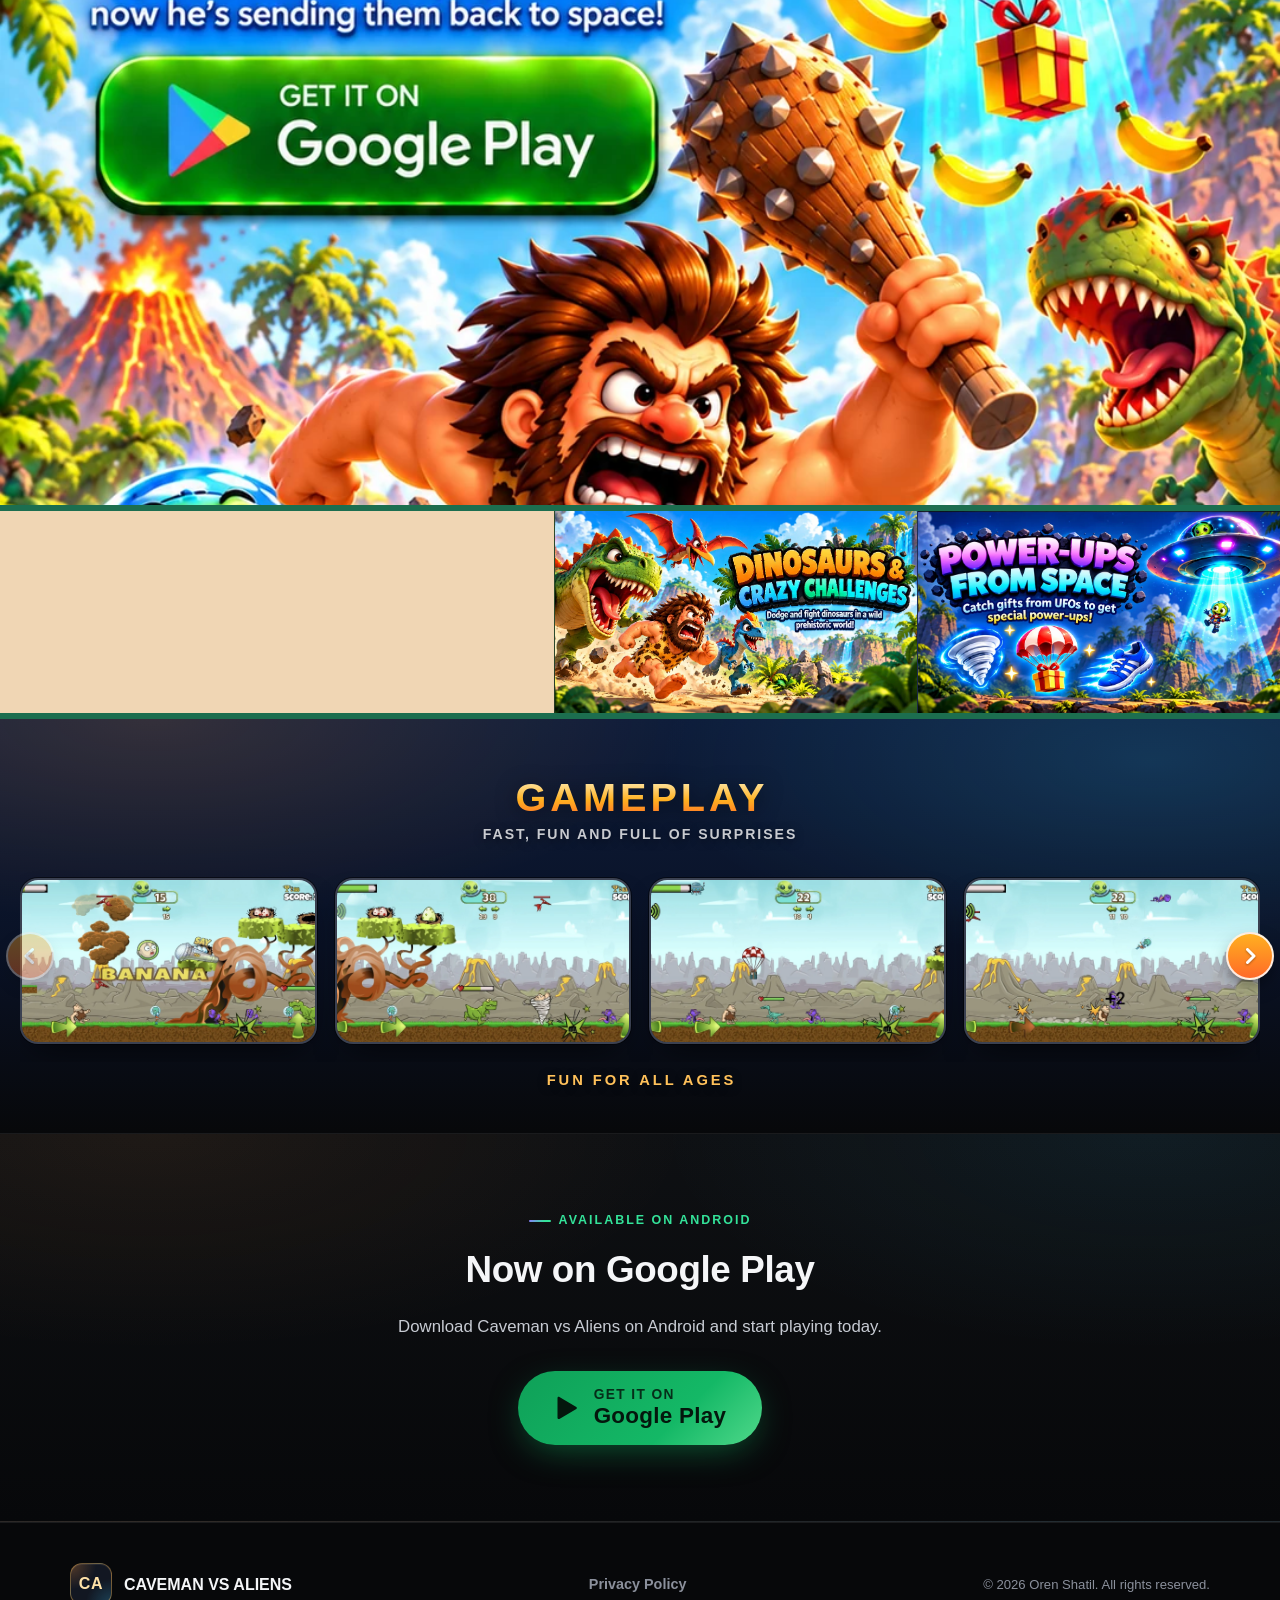
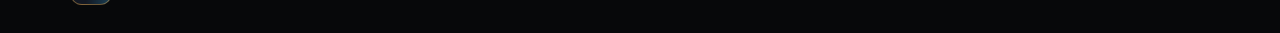
==== commit 36622a4e: "Enable dedicated mobile hero" ====
--- a/index.html
+++ b/index.html
@@ -6,15 +6,15 @@
   <script>document.documentElement.classList.add('js');</script>
   <title>Caveman vs Aliens — Official Android Game Website</title>
   <meta name="description" content="Caveman vs Aliens is a fast, colorful arcade Android game where a lone caveman fights back an alien invasion — with optional voice commands. Coming to Google Play.">
-  <link rel="canonical" href="https://example.com/">
+  <link rel="canonical" href="https://cavemanvsaliens.com/">
 
   <!-- Open Graph (placeholders — update image URL and final domain before publishing) -->
   <meta property="og:type" content="website">
   <meta property="og:site_name" content="Caveman vs Aliens">
   <meta property="og:title" content="Caveman vs Aliens — Official Android Game Website">
   <meta property="og:description" content="Survive the invasion. Fight back. Go prehistoric. A fast, colorful arcade game for Android — coming to Google Play.">
-  <meta property="og:image" content="assets/images/placeholders/hero-placeholder.svg">
-  <meta property="og:url" content="https://example.com/">
+  <meta property="og:image" content="https://cavemanvsaliens.com/assets/images/hero-final.png">
+  <meta property="og:url" content="https://cavemanvsaliens.com/">
   <meta name="twitter:card" content="summary_large_image">
 
   <link rel="icon" type="image/svg+xml" href="assets/images/favicon.svg">
@@ -84,6 +84,12 @@
     <section class="hero">
       <div class="hero-frame">
         <picture>
+          <!-- Dedicated mobile hero (<=768px). Desktop/tablet keep using
+               hero-final.* below, unchanged. The mobile art is its own
+               composition (see assets/images/hero-mobile.*); if its pixel
+               ratio ever changes, update --hero-mobile-ratio in style.css. -->
+          <source media="(max-width: 768px)" srcset="assets/images/hero-mobile.webp" type="image/webp">
+          <source media="(max-width: 768px)" srcset="assets/images/hero-mobile.png" type="image/png">
           <source srcset="assets/images/hero-final.webp" type="image/webp">
           <img
             class="hero-frame-img"
@@ -93,14 +99,6 @@
             loading="eager"
           >
         </picture>
-        <!-- Mobile-only (<700px): object-fit: cover can only crop ONE axis
-             per breakpoint (whichever isn't the binding constraint), which
-             is why the <img> above can't also crop the baked nav pill out
-             vertically on top of its horizontal crop. A background-image
-             with explicit two-axis background-size does both at once. The
-             <img> above is hidden at this width instead (see style.css),
-             so there's no visible duplication. -->
-        <div class="hero-frame-mobile-bg" aria-hidden="true"></div>
 
         <h1 class="visually-hidden">
           Caveman vs Aliens — The aliens woke the wrong caveman. Silly aliens
--- a/assets/css/style.css
+++ b/assets/css/style.css
@@ -299,6 +299,7 @@
    (object-position stays left-anchored), keeping the logo/headline/CTA on
    the left safely in frame at every width without distorting the art. */
 .hero {
+  --hero-mobile-ratio: 1080 / 1350;   /* = hero-mobile.* pixel size (4:5) */
   position: relative;
   overflow: hidden;
   background: var(--grad-sky);
@@ -308,15 +309,11 @@
 .hero-frame {
   position: relative;
   width: 100%;
-  /* Mobile default: show the left ~50% of the image width — enough to
-     keep the baked logo/headline/tagline/Google Play button comfortably
-     in frame with safe margin, verified against their measured extents.
-     (Full height here; the mobile-only vertical crop that removes the
-     baked nav pill is handled by .hero-frame-mobile-bg below, since
-     object-fit: cover can only crop one axis per breakpoint — see its
-     comment.) Tablet/desktop below restore the unclipped aspect ratios
-     they had before this fix; neither one changes. */
-  aspect-ratio: 998.5 / 788;
+  /* Mobile default (<=768px): ratio of the dedicated mobile hero art
+     (assets/images/hero-mobile.*, recommended 1080x1350 for the final
+     design). Keep this equal to that file's pixel ratio. Tablet/desktop
+     override it below. */
+  aspect-ratio: var(--hero-mobile-ratio);
 }
 .hero-frame-img {
   position: absolute; inset: 0; z-index: 0;
@@ -325,34 +322,15 @@
   display: block;
 }
 
-@media (max-width: 699px) {
-  /* object-fit: cover always matches whichever container dimension is the
-     binding constraint exactly (zero leftover there) and only crops the
-     other — it cannot crop both axes from one <img> at once. At the
-     mobile aspect-ratio above, height is always the binding dimension,
-     so object-position-y here is a no-op and the baked nav pill (which
-     sits in the top ~11.4% of the image) always stays in frame no matter
-     what object-position is set to. A background-image sidesteps that:
-     background-size takes independent width/height percentages, so the
-     image can be deliberately over-scaled on the vertical axis too,
-     creating real leftover for background-position-y to crop into. */
-  .hero-frame-img { display: none; }
-
-  .hero-frame-mobile-bg {
-    position: absolute; inset: 0; z-index: 0;
-    background-image: url("../images/hero-final.png");
-    background-image: image-set(url("../images/hero-final.webp") type("image/webp"), url("../images/hero-final.png") type("image/png"));
-    background-repeat: no-repeat;
-    /* 200% = 100/cw, cw=0.50 (left half of the image's width, same as the
-       desktop/tablet horizontal-crop logic). 138.89% = 100/ch, ch=0.72
-       (show a 72%-tall vertical band of the image, not its full height). */
-    background-size: 200% 138.89%;
-    /* x: 0% = left-anchored, same horizontal crop as before. y: 46.43% =
-       solved so the visible vertical band is [13%, 85%] of the image's
-       height — below the baked nav pill (which ends at ~11.4%) with
-       margin, through the logo/headline/tagline/Google Play button. */
-    background-position: 0% 46.43%;
-  }
+@media (max-width: 768px) {
+  /* Dedicated mobile hero: <picture> in index.html swaps in
+     assets/images/hero-mobile.* at this width, so no crop tricks are
+     needed here — the image simply fills the frame (frame ratio ==
+     image ratio). SAFE ZONE: the floating hamburger sits over the top-right
+     corner of the hero (~60px from the top, ~62px from the right edge in
+     CSS px); the mobile art should keep that corner free of the logo,
+     faces and text. */
+  .hero-frame-img { object-position: 50% 50%; }
 }
 
 /* Real controls, invisible by default (no fill/border/text) so nothing
@@ -393,11 +371,13 @@
    Mobile fractions (default), mapped through the mobile vertical crop
    (13%-85% of image height). */
 .hero-hotspot-play {
-  --spot-t: 73.25%; --spot-b: 3.49%;
-  --spot-l: 22.04%; --spot-r: 33.4%;
-}
-
-@media (min-width: 700px) and (max-width: 959px) {
+  /* Mobile (<=768px), measured on the final hero-mobile.* (1080x1350):
+     visible button box [82,508]-[555,641]. */
+  --spot-t: 37.63%; --spot-b: 52.52%;
+  --spot-l: 7.59%; --spot-r: 48.61%;
+}
+
+@media (min-width: 769px) and (max-width: 959px) {
   /* Tablet: unchanged, approved — show the left 72% of the image width,
      full height, exactly as before. */
   .hero-frame { aspect-ratio: 1438.56 / 788; }
@@ -448,13 +428,13 @@
   .hero-hotspot-trailer { --spot-t: 3.30%; --spot-b: 89.85%; }
 }
 
-@media (min-width: 700px) {
+@media (min-width: 769px) {
   /* The artwork's nav pill is in frame from here up (the tablet crop was
      chosen specifically to keep it clear of the edge), so the real
      invisible hotspots take over as the page's navigation and the site
      header's hamburger button (which would otherwise sit uselessly next
      to a baked pill that looks clickable but isn't wired up) is hidden.
-     Below 700px the pill isn't in frame, so the hamburger/mobile menu
+     Up to 768px the dedicated mobile hero is used (no baked pill), so the hamburger/mobile menu
      stays the real navigation, unchanged. index.html only — privacy.html
      and support.html have no baked nav and keep the hamburger at every
      width below their own 860px capsule breakpoint. */
